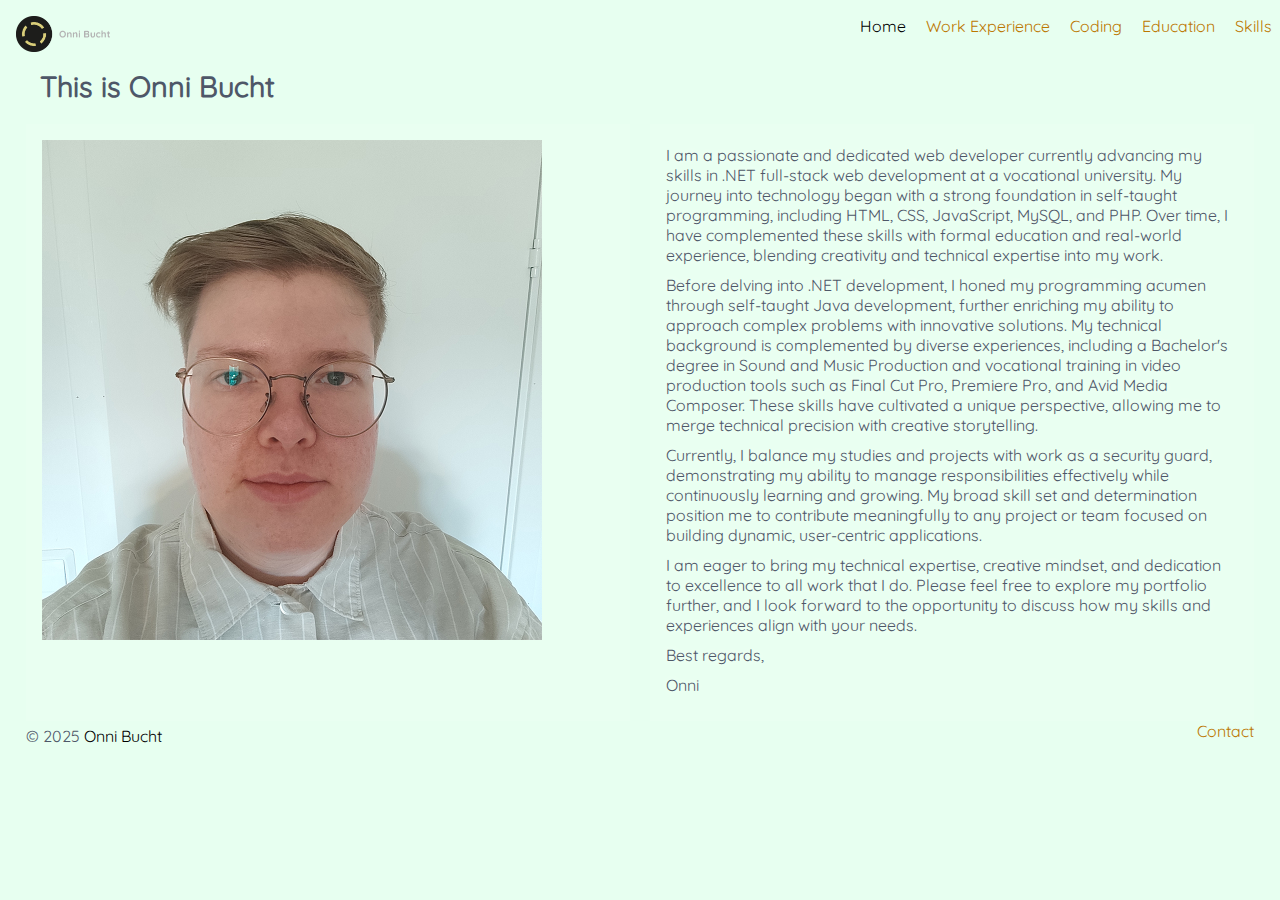
==== index.html @ af021972 "Renamed #headerlogo to #header-logo" ====
<!DOCTYPE html>

<html lang="en">
<head>
	<meta charset="utf-8" />
	<meta http-equiv="x-ua-compatible" content="ie=edge" />
	<meta name="viewport" content="width=device-width, initial-scale=1" />
	<link rel="icon" href="/favicon-32x32.png" type="image/png" />
	<link rel="manifest" href="/manifest.webmanifest" crossorigin="anonymous" />
	<meta name="theme-color" content="#6b37bf" />
	<link rel="apple-touch-icon" sizes="48x48" href="/icons/icon-48x48.png" />
	<link rel="apple-touch-icon" sizes="72x72" href="/icons/icon-72x72.png" />
	<link rel="apple-touch-icon" sizes="96x96" href="/icons/icon-96x96.png" />
	<link rel="apple-touch-icon" sizes="144x144" href="/icons/icon-144x144.png" />
	<link rel="apple-touch-icon" sizes="192x192" href="/icons/icon-192x192.png" />
	<link rel="apple-touch-icon" sizes="256x256" href="/icons/icon-256x256.png" />
	<link rel="apple-touch-icon" sizes="384x384" href="/icons/icon-384x384.png" />
	<link rel="apple-touch-icon" sizes="512x512" href="/icons/icon-512x512.png" />
	<link rel="stylesheet" type="text/css" href="/styles/global.css" />
	<title>Home | Onni Bucht</title>
	<meta name="description" content="Onni Bucht's portfolio" />
	<meta name="image" content="./images/logo-big.png" />
	<meta name="twitter:card" content="summary_large_image" />
	<meta name="twitter:title" content="Work Experience | Onni Bucht" />
	<meta name="twitter:url" content="https://onni82.github.io/cv_portal/" />
	<meta name="twitter:description" content="Onni Bucht's portfolio" />
	<meta name="twitter:creator" content="Onni Bucht" />
	<meta name="twitter:image" content="/images/logo-big.png" />
	<meta property="og:title" content="Onni Bucht | Portfolio">
	<meta property="og:description" content="Explore Onni Bucht's journey in web development, .NET programming, and creative tech solutions.">
	<meta property="og:image" content="/images/logo-big.png">
	<meta property="og:url" content="https://onni82.github.io/cv_portal/">
	<meta property="og:type" content="website">
</head>

<body>
	<div id="myModal" class="modal">
		<div class="modal-content">
			<span class="close" id="closeModal">&times;</span>
			<h2>Welcome to the Modal!</h2>
			<p>You've typed the secret code "1337"!</p>
		</div>
	</div>
	<div id="box-content">
		<header>
			<a href="/" aria-label="Home" id="header-logo"></a>
			<nav>
				<ul>
					<li><a class="clickable index" aria-current="page" href="/">Home</a></li>
					<li><a class="clickable work" href="/work.html">Work Experience</a></li>
					<li><a class="clickable coding" href="/coding.html">Coding</a></li>
					<li><a class="clickable education" href="/education.html">Education</a></li>
					<li><a class="clickable skills" href="/skills.html">Skills</a></li>
				</ul>
			</nav>
		</header>
		<main>
			<h1>This is Onni Bucht</h1>
			<div>
				<section>
					<img class="fit-image" src="/images/squareprofile.jpg" alt="Profile picture of Onni Bucht" />
				</section>
				<section>
					<p>I am a passionate and dedicated web developer currently advancing my skills in .NET full-stack web development at a vocational university. My journey into technology began with a strong foundation in self-taught programming, including HTML, CSS, JavaScript, MySQL, and PHP. Over time, I have complemented these skills with formal education and real-world experience, blending creativity and technical expertise into my work.</p>
					<p>Before delving into .NET development, I honed my programming acumen through self-taught Java development, further enriching my ability to approach complex problems with innovative solutions. My technical background is complemented by diverse experiences, including a Bachelor's degree in Sound and Music Production and vocational training in video production tools such as Final Cut Pro, Premiere Pro, and Avid Media Composer. These skills have cultivated a unique perspective, allowing me to merge technical precision with creative storytelling.</p>
					<p>Currently, I balance my studies and projects with work as a security guard, demonstrating my ability to manage responsibilities effectively while continuously learning and growing. My broad skill set and determination position me to contribute meaningfully to any project or team focused on building dynamic, user-centric applications.</p>
					<p>I am eager to bring my technical expertise, creative mindset, and dedication to excellence to all work that I do. Please feel free to explore my portfolio further, and I look forward to the opportunity to discuss how my skills and experiences align with your needs.</p>
					<p>Best regards,</p>
					<p>Onni</p>
				</section>
			</div>
		</main>
		<footer id="footer">
			<p>&copy; 2025 <span class="blacktext" id="easteregg">Onni Bucht</span></p>
			<a class="clickable contact" href="/contact.html">Contact</a>
		</footer>
	</div>
	<script src="https://code.jquery.com/jquery-3.7.1.js" integrity="sha256-eKhayi8LEQwp4NKxN+CfCh+3qOVUtJn3QNZ0TciWLP4=" crossorigin="anonymous"></script>
	<script src="/scripts/global.js"></script>
</body>
</html>
---- styles/global.css ----
@font-face {
	font-family: Ubuntu;
	src: url(Ubuntu.ttf);
}
@font-face {
	font-family: Quicksand;
	src: url(Quicksand-Regular.ttf);
}

* {
	margin: 0;
	padding: 0;
	box-sizing: border-box;
}

/* body and html */
body,
html {
	width: 100%;
	height: 100%;
}
body {
	zoom: 1;
	font-family: "Quicksand", "Lucida Sans Unicode", "Lucida Grande", sans-serif;
	color: rgb(78, 87, 104);
	margin: 0;
	min-width: 320px;
	background-color: rgb(231, 255, 240);
	background-size: 100% auto;
}

/* div and #box-content */
div {
	display: block;
}
#box-content {
	display: flex;
	flex-flow: column;
	height: 100vh;
}

/* header and footer */
header {
	display: flex;
	flex-flow: row wrap;
	flex: 0 1 auto;
	justify-content: space-between;
}
header>a#header-logo {
	background-image: url("../images/logo-big.png");
	background-size: contain;
	background-repeat: no-repeat;
	height: 36px;
	width: 94px;
	margin-top: 1em;
	margin-left: 1em;
}
header ul {
	margin-top: 1em;
	text-align: center;
	list-style: none;
	padding: 0;
}
header ul li {
	display: inline-block;
	margin: 0 0.5rem 0 0.5rem;
}
@media screen and (min-width: 538px) {
	header {
		justify-content: space-between;
		padding-bottom: 1em;
	}
}
@media screen and (max-width: 537px) {
	header {
		justify-content: center;
	}
}
footer {
	display: flex;
	flex: 0 1 40px;
	flex-flow: row wrap;
	justify-content: space-between;
}
footer>p,
footer>a {
	padding: 0 2%;
}
.blacktext {
	color: #000;
}

/* main element div and section content */
main {
	display: flex;
	flex-direction: column;
	gap: 20px;
	padding: 0 2%;
}
main > h1 {
    margin-bottom: 0;
	padding-left: 0.5em;
}
main > div {
    display: flex;
    flex-wrap: wrap;
    gap: 20px;
}
main > div > section {
    flex: 1 1 45%;
    background-color: rgba(255, 255, 255, 0.1);
    padding: 1em;
    margin: 0;
}
@media screen and (max-width: 537px) {
	main > div > section {
        flex: 1 1 100%; /* Stack sections on extremely small screens */
        max-width: 100%; /* Prevent side-by-side display */
    }
}
section p {
	text-shadow: 0px 0px 8px white;
}
section>img.fit-image {
	width: 100%;
	height: auto;
	max-width: 500px;
	/* max-height: 50%; */
}
img.skill-logo {
	float: right;
	width: 50px;
}

/* text styling */
h1,
h2,
h3,
h4,
h5,
h6,
p.subcategory {
	margin-top: 0;
	margin-left: 0;
	font-weight: bold;
}
h1,
h2,
h3,
h4,
h5,
h6,
p {
	margin-bottom: 10px;
}
p {
	font-size: 1em;
	margin-top: 5px;
}
h1 {
	font-size: 1.8em;
	margin-bottom: 20px;
}
h2,
p.subcategory {
	font-size: 1.2em;
}
h3 {
	font-size: 1em;
}
.centered {
	text-align: center;
}
::selection {
	color: #ff93fb;
	background-color: #000;
}

/* navigation */
a {
	color: rgb(188, 119, 0);
	text-decoration: none;
}
a[aria-current],
a.active {
	color: rgb(0, 0, 0);
}
a:hover {
	color: rgb(222, 141, 0);
	text-decoration: none;
}

/* basic styling for the modal */
.modal {
	display: none;
	position: fixed;
	z-index: 1;
	left: 0;
	top: 0;
	width: 100%;
	height: 100%;
	background-color: rgba(0, 0, 0, 0.5);
	justify-content: center;
	align-items: center;
}
.modal-content {
	background-color: #fff;
	padding: 20px;
	border-radius: 5px;
	text-align: center;
	max-width: 400px;
	margin: auto;
}
.close {
	cursor: pointer;
	font-size: 20px;
	color: #aaa;
	position: absolute;
	top: 10px;
	right: 10px;
}
.close:hover,
.close:focus {
	color: black;
	text-decoration: none;
	cursor: pointer;
}

/* easter egg span element */
span#easteregg {
	cursor: pointer;
}
span#easteregg:hover {
	color: #ff93fb;
}

/* style for the "click here to read more" link */
.toggle-link {
    color: rgb(188, 119, 0);
    cursor: pointer;
}

.toggle-link:hover {
    color: rgb(222, 141, 0);
}

/* display the hidden content when the checkbox is checked */
.toggle-info:checked ~ .modal {
    display: flex;
    color: #333;
    font-size: 14px;
}
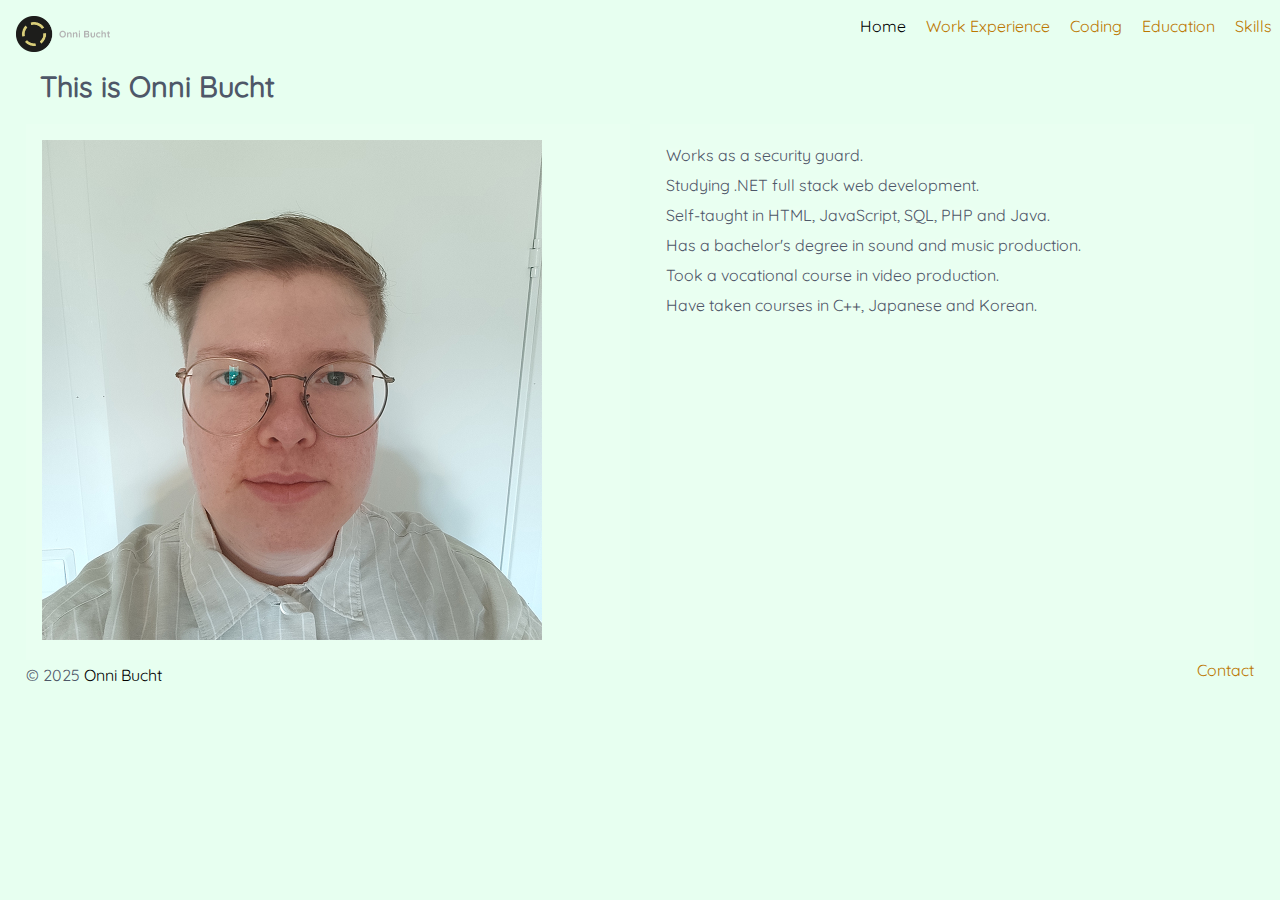
==== commit 92ee9d67: "Rewrote introduction text" ====
--- a/index.html
+++ b/index.html
@@ -34,10 +34,10 @@
 </head>
 
 <body>
-	<div id="myModal" class="modal">
+	<div id="easteregg-modal" class="modal">
 		<div class="modal-content">
-			<span class="close" id="closeModal">&times;</span>
-			<h2>Welcome to the Modal!</h2>
+			<span class="close" id="close-modal">&times;</span>
+			<h2>Welcome to the hidden modal!</h2>
 			<p>You've typed the secret code "1337"!</p>
 		</div>
 	</div>
@@ -61,17 +61,25 @@
 					<img class="fit-image" src="/images/squareprofile.jpg" alt="Profile picture of Onni Bucht" />
 				</section>
 				<section>
+					<p>Works as a <span class="bold-text">security guard</span>.</p>
+					<p>Studying <span class="bold-text">.NET</span> full stack web development.</p>
+					<p>Self-taught in <span class="bold-text">HTML</span>, <span class="bold-text">JavaScript</span>, <span class="bold-text">SQL</span>, <span class="bold-text">PHP</span> and <span class="bold-text">Java</span>.</p>
+					<p>Has a bachelor's degree in <span class="bold-text">sound and music production</span>.</p>
+					<p>Took a vocational course in <span class="bold-text">video production</span>.</p>
+					<p>Have taken courses in <span class="bold-text">C++</span>, <span class="bold-text">Japanese</span> and <span class="bold-text">Korean</span>.</p>
+				</section>
+				<!-- <section>
 					<p>I am a passionate and dedicated web developer currently advancing my skills in .NET full-stack web development at a vocational university. My journey into technology began with a strong foundation in self-taught programming, including HTML, CSS, JavaScript, MySQL, and PHP. Over time, I have complemented these skills with formal education and real-world experience, blending creativity and technical expertise into my work.</p>
 					<p>Before delving into .NET development, I honed my programming acumen through self-taught Java development, further enriching my ability to approach complex problems with innovative solutions. My technical background is complemented by diverse experiences, including a Bachelor's degree in Sound and Music Production and vocational training in video production tools such as Final Cut Pro, Premiere Pro, and Avid Media Composer. These skills have cultivated a unique perspective, allowing me to merge technical precision with creative storytelling.</p>
 					<p>Currently, I balance my studies and projects with work as a security guard, demonstrating my ability to manage responsibilities effectively while continuously learning and growing. My broad skill set and determination position me to contribute meaningfully to any project or team focused on building dynamic, user-centric applications.</p>
 					<p>I am eager to bring my technical expertise, creative mindset, and dedication to excellence to all work that I do. Please feel free to explore my portfolio further, and I look forward to the opportunity to discuss how my skills and experiences align with your needs.</p>
 					<p>Best regards,</p>
 					<p>Onni</p>
-				</section>
+				</section> -->
 			</div>
 		</main>
 		<footer id="footer">
-			<p>&copy; 2025 <span class="blacktext" id="easteregg">Onni Bucht</span></p>
+			<p>&copy; 2025 <span class="black-text" id="easteregg">Onni Bucht</span></p>
 			<a class="clickable contact" href="/contact.html">Contact</a>
 		</footer>
 	</div>
--- a/styles/global.css
+++ b/styles/global.css
@@ -86,7 +86,7 @@
 footer>a {
 	padding: 0 2%;
 }
-.blacktext {
+.black-text {
 	color: #000;
 }
 
@@ -139,7 +139,7 @@
 h4,
 h5,
 h6,
-p.subcategory {
+p.sub-category {
 	margin-top: 0;
 	margin-left: 0;
 	font-weight: bold;
@@ -162,7 +162,7 @@
 	margin-bottom: 20px;
 }
 h2,
-p.subcategory {
+p.sub-category {
 	font-size: 1.2em;
 }
 h3 {
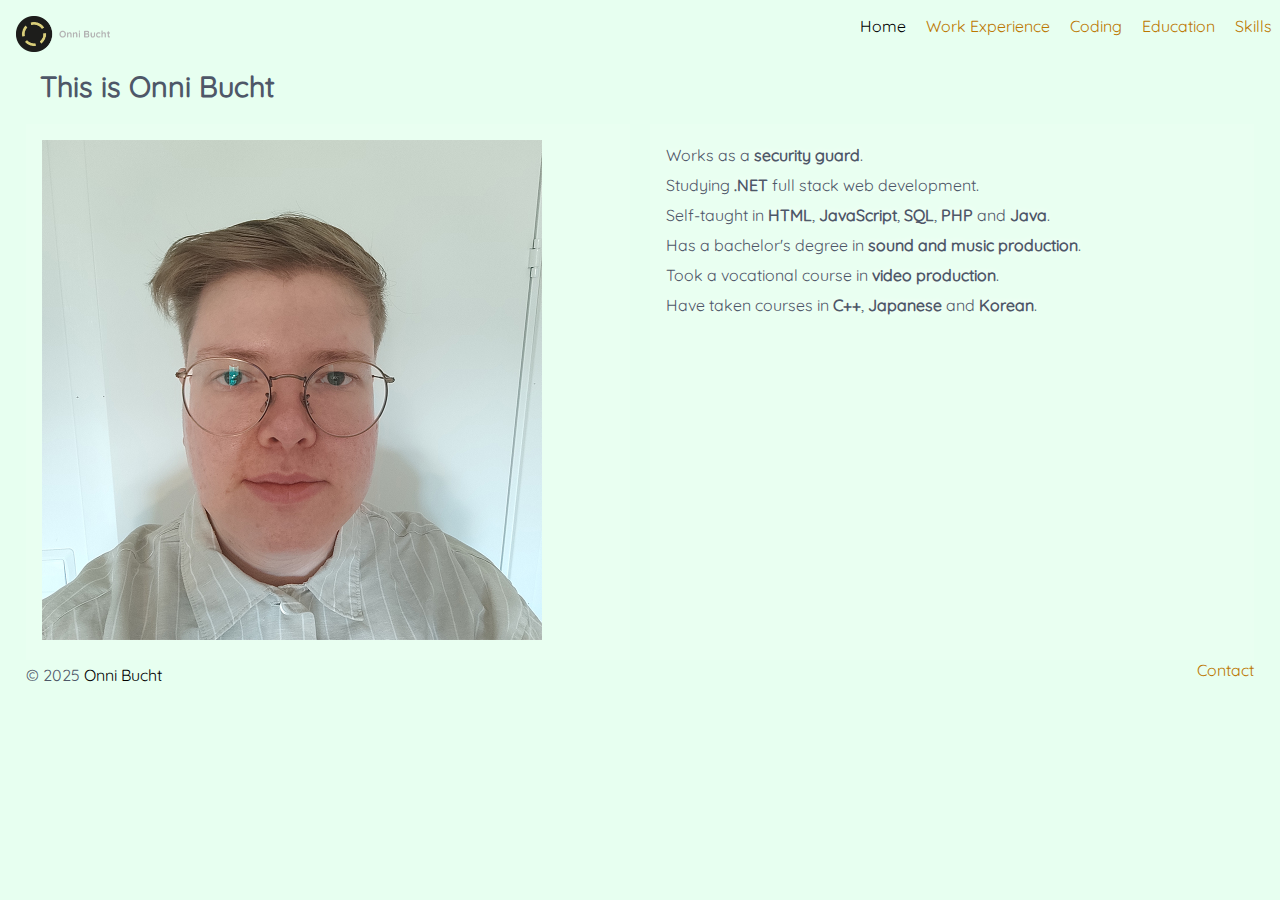
==== commit 2069917e: "Added printing styles and removed trailing slashes on self-closing tags" ====
--- a/index.html
+++ b/index.html
@@ -2,30 +2,31 @@
 
 <html lang="en">
 <head>
-	<meta charset="utf-8" />
-	<meta http-equiv="x-ua-compatible" content="ie=edge" />
-	<meta name="viewport" content="width=device-width, initial-scale=1" />
-	<link rel="icon" href="/favicon-32x32.png" type="image/png" />
-	<link rel="manifest" href="/manifest.webmanifest" crossorigin="anonymous" />
-	<meta name="theme-color" content="#6b37bf" />
-	<link rel="apple-touch-icon" sizes="48x48" href="/icons/icon-48x48.png" />
-	<link rel="apple-touch-icon" sizes="72x72" href="/icons/icon-72x72.png" />
-	<link rel="apple-touch-icon" sizes="96x96" href="/icons/icon-96x96.png" />
-	<link rel="apple-touch-icon" sizes="144x144" href="/icons/icon-144x144.png" />
-	<link rel="apple-touch-icon" sizes="192x192" href="/icons/icon-192x192.png" />
-	<link rel="apple-touch-icon" sizes="256x256" href="/icons/icon-256x256.png" />
-	<link rel="apple-touch-icon" sizes="384x384" href="/icons/icon-384x384.png" />
-	<link rel="apple-touch-icon" sizes="512x512" href="/icons/icon-512x512.png" />
-	<link rel="stylesheet" type="text/css" href="/styles/global.css" />
+	<meta charset="utf-8">
+	<meta http-equiv="x-ua-compatible" content="ie=edge">
+	<meta name="viewport" content="width=device-width, initial-scale=1">
+	<link rel="icon" href="/favicon-32x32.png" type="image/png">
+	<link rel="manifest" href="/manifest.webmanifest" crossorigin="anonymous">
+	<meta name="theme-color" content="#6b37bf">
+	<link rel="apple-touch-icon" sizes="48x48" href="/icons/icon-48x48.png">
+	<link rel="apple-touch-icon" sizes="72x72" href="/icons/icon-72x72.png">
+	<link rel="apple-touch-icon" sizes="96x96" href="/icons/icon-96x96.png">
+	<link rel="apple-touch-icon" sizes="144x144" href="/icons/icon-144x144.png">
+	<link rel="apple-touch-icon" sizes="192x192" href="/icons/icon-192x192.png">
+	<link rel="apple-touch-icon" sizes="256x256" href="/icons/icon-256x256.png">
+	<link rel="apple-touch-icon" sizes="384x384" href="/icons/icon-384x384.png">
+	<link rel="apple-touch-icon" sizes="512x512" href="/icons/icon-512x512.png">
+	<link rel="stylesheet" type="text/css" href="/styles/global.css">
+	<link rel="stylesheet" type="text/css" href="/styles/print.css">
 	<title>Home | Onni Bucht</title>
-	<meta name="description" content="Onni Bucht's portfolio" />
-	<meta name="image" content="./images/logo-big.png" />
-	<meta name="twitter:card" content="summary_large_image" />
-	<meta name="twitter:title" content="Work Experience | Onni Bucht" />
-	<meta name="twitter:url" content="https://onni82.github.io/cv_portal/" />
-	<meta name="twitter:description" content="Onni Bucht's portfolio" />
-	<meta name="twitter:creator" content="Onni Bucht" />
-	<meta name="twitter:image" content="/images/logo-big.png" />
+	<meta name="description" content="Onni Bucht's portfolio">
+	<meta name="image" content="./images/logo-big.png">
+	<meta name="twitter:card" content="summary_large_image">
+	<meta name="twitter:title" content="Work Experience | Onni Bucht">
+	<meta name="twitter:url" content="https://onni82.github.io/cv_portal/">
+	<meta name="twitter:description" content="Onni Bucht's portfolio">
+	<meta name="twitter:creator" content="Onni Bucht">
+	<meta name="twitter:image" content="/images/logo-big.png">
 	<meta property="og:title" content="Onni Bucht | Portfolio">
 	<meta property="og:description" content="Explore Onni Bucht's journey in web development, .NET programming, and creative tech solutions.">
 	<meta property="og:image" content="/images/logo-big.png">
@@ -58,7 +59,7 @@
 			<h1>This is Onni Bucht</h1>
 			<div>
 				<section>
-					<img class="fit-image" src="/images/squareprofile.jpg" alt="Profile picture of Onni Bucht" />
+					<img class="fit-image" src="/images/squareprofile.jpg" alt="Profile picture of Onni Bucht">
 				</section>
 				<section>
 					<p>Works as a <span class="bold-text">security guard</span>.</p>
--- a/styles/global.css
+++ b/styles/global.css
@@ -120,6 +120,9 @@
 }
 section p {
 	text-shadow: 0px 0px 8px white;
+}
+section span.bold-text {
+	font-weight: bold;
 }
 section>img.fit-image {
 	width: 100%;
--- a/styles/print.css
+++ b/styles/print.css
@@ -0,0 +1,69 @@
+/* print styles */
+@media print {
+    /* body and background */
+    body {
+        background-color: white;
+        color: black;
+        font-family: "Quicksand", sans-serif;
+    }
+
+    /* hide non-printable elements */
+    header,
+    footer,
+    .modal,
+    .toggle-info,
+    .toggle-link,
+    img.skill-logo {
+        display: none;
+    }
+
+    /* main content adjustments */
+    main {
+        padding: 1em;
+    }
+
+    /* section styling */
+    section {
+        background-color: white;
+        color: black;
+        margin-bottom: 1em;
+    }
+
+    /* links displayed as text */
+    a {
+        color: black;
+        text-decoration: underline;
+    }
+    a:after {
+        content: " (" attr(href) ")";
+    }
+
+    /* typography adjustments */
+    h1,
+    h2,
+    h3,
+    h4,
+    h5,
+    h6 {
+        color: black;
+    }
+    h1 {
+        font-size: 2em;
+        margin-bottom: 0.5em;
+    }
+    h2 {
+        font-size: 1.5em;
+        margin-bottom: 0.3em;
+    }
+    p {
+        font-size: 1em;
+        margin-bottom: 0.5em;
+        line-height: 1.5;
+    }
+
+    /* image handling */
+    img {
+        max-width: 100%;
+        height: auto;
+    }
+}
